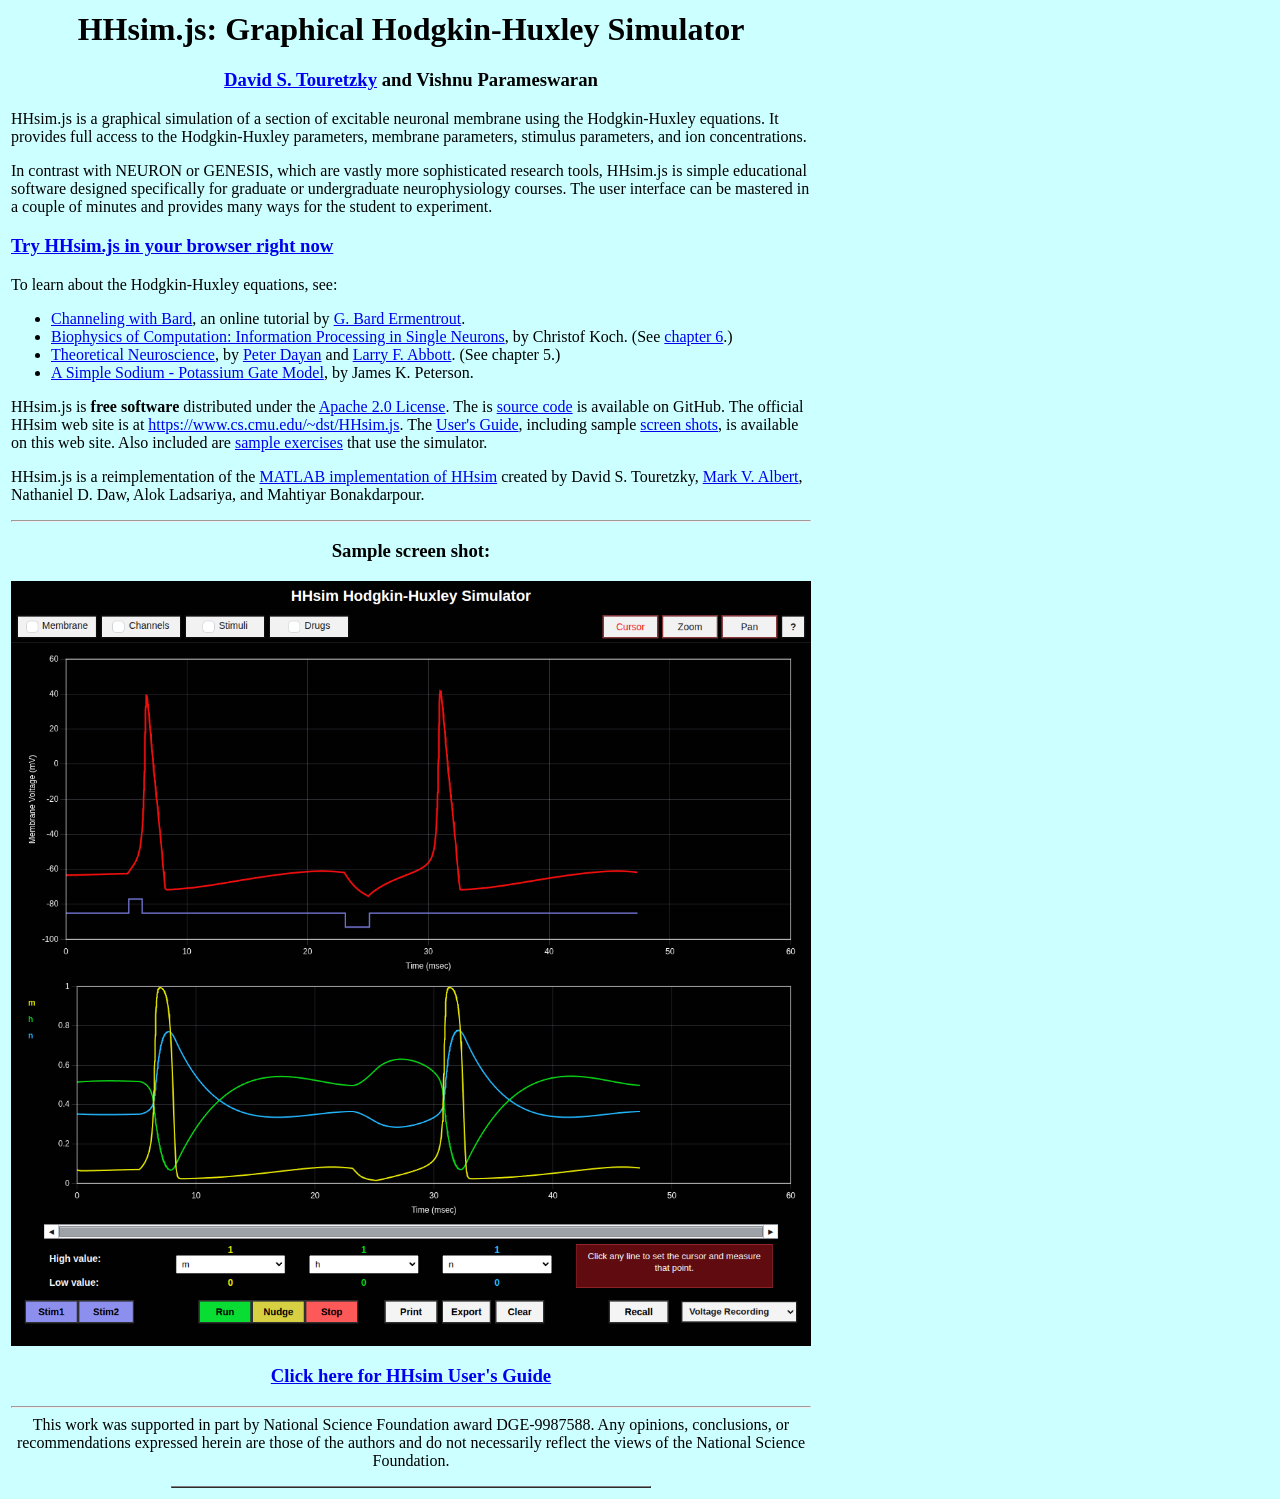
==== docs/HHsim.js_ Graphical Hodgkin-Huxley Simulator.html @ 3055e1a1 "Add files via upload" ====
<!DOCTYPE html PUBLIC "-//IETF//DTD HTML//EN">
<!-- saved from url=(0046)https://www.cs.cmu.edu/%7Edst/HHsim/index.html -->
<html><head><meta http-equiv="Content-Type" content="text/html; charset=windows-1252">

<title>HHsim.js: Graphical Hodgkin-Huxley Simulator</title></head>

  <body bgcolor="#ccffff">
<table width="800"><tbody><tr><td>
    <center>
    <h1>HHsim.js: Graphical Hodgkin-Huxley Simulator</h1>
      <h3> <a href="https://www.cs.cmu.edu/~dst">David S. Touretzky</a> and  Vishnu Parameswaran</h3>
</center>

HHsim.js is a graphical simulation of a section of excitable neuronal
membrane using the Hodgkin-Huxley equations.  It provides full access
to the Hodgkin-Huxley parameters, membrane parameters, stimulus
parameters, and ion concentrations.<p>

In contrast with NEURON or GENESIS, which are vastly more
sophisticated research tools, HHsim.js is simple educational software
designed specifically for graduate or undergraduate neurophysiology
courses.  The user interface can be mastered in a couple of minutes
and provides many ways for the student to experiment.</p><p>

</p><h3><a href="https://www.cs.cmu.edu/%7Edst/HHsim/HHsim.js" target="_NEW">Try HHsim.js in your browser right now</a></h3><p>

To learn about the Hodgkin-Huxley equations, see:

</p><ul>
<li> <a href="https://www.cs.cmu.edu/~dst/HHsim.js/bard-channels.pdf" target="_new">Channeling with Bard</a>,
an online tutorial by <a href="https://www.pitt.edu/~phase/" target="_new">G. Bard Ermentrout</a>.

</li><li> <a href="https://christofkoch.com/biophysics-book/" target="_new">Biophysics of Computation: Information Processing in Single Neurons</a>, by Christof Koch.  (See
<a href="https://christofkoch.files.wordpress.com/2014/01/hodgkin_huxley.pdf" target="_new">chapter 6</a>.)

</li><li> <a href="https://boulderschool.yale.edu/sites/default/files/files/DayanAbbott.pdf" target="_new">Theoretical
      Neuroscience</a>, by <a href="https://www.kyb.tuebingen.mpg.de/person/95844/250676" target="_new">Peter Dayan</a> and
    <a href="https://ctn.zuckermaninstitute.columbia.edu/people/larry-f-abbott" target="_new">Larry F. Abbott</a>.  (See chapter 5.)

</li><li> <a href="https://web.archive.org/web/20040904063242/https://www.ces.clemson.edu/~petersj/BioEng/SimpleGates/index.html" target="_new"> A Simple Sodium - Potassium Gate Model</a>, by James K. Peterson.
</li></ul>

HHsim.js is <b>free software</b> distributed under the
<a href="https://www.cs.cmu.edu/%7Edst/HHsim/HHsim.js/LICENSE">Apache 2.0 License</a>.  The
is <a href="https://github.com/touretzkyds/HHsim.js">source code</a>
is available on GitHub.  The official HHsim web site is
at <a href="https://www.cs.cmu.edu/~dst/HHsim.js">https://www.cs.cmu.edu/~dst/HHsim.js</a>.
The <a href="https://www.cs.cmu.edu/%7Edst/HHsim/guide.html">User's Guide</a>, including
sample <a href="https://www.cs.cmu.edu/%7Edst/HHsim/screenshots.html">screen shots</a>, is available on
this web site. Also included are <a href="https://www.cs.cmu.edu/%7Edst/HHsim/exercises.html">sample
exercises</a> that use the simulator.<p></p><p>

HHsim.js is a reimplementation of the <a href="https://www.cs.cmu.edu/%7Edst/HHsim/hhsim_37">MATLAB
implementation of HHsim</a> created by David
S. Touretzky, <a href="https://mva.me/">Mark V. Albert</a>, Nathaniel
D. Daw, Alok Ladsariya, and Mahtiyar Bonakdarpour.


</p><center>
<hr><h3>Sample screen shot:</h3><img src="./HHsim.js_ Graphical Hodgkin-Huxley Simulator_files/main.png" width="800" align="middle"><p>


</p><blockquote>
<a href="https://www.cs.cmu.edu/~dst/HHsim/guide.html"><h3>Click here for HHsim User's Guide</h3></a>
</blockquote><p>


</p><hr>
This work was supported in part by National Science Foundation award
DGE-9987588.  Any opinions, conclusions, or recommendations expressed
herein are those of the authors and do not necessarily reflect the
views of the National Science Foundation.<p>

  
</p><table bgcolor="#ffffc0" border="1" width="60%">






</table>


</center></td></tr></tbody></table></body></html>
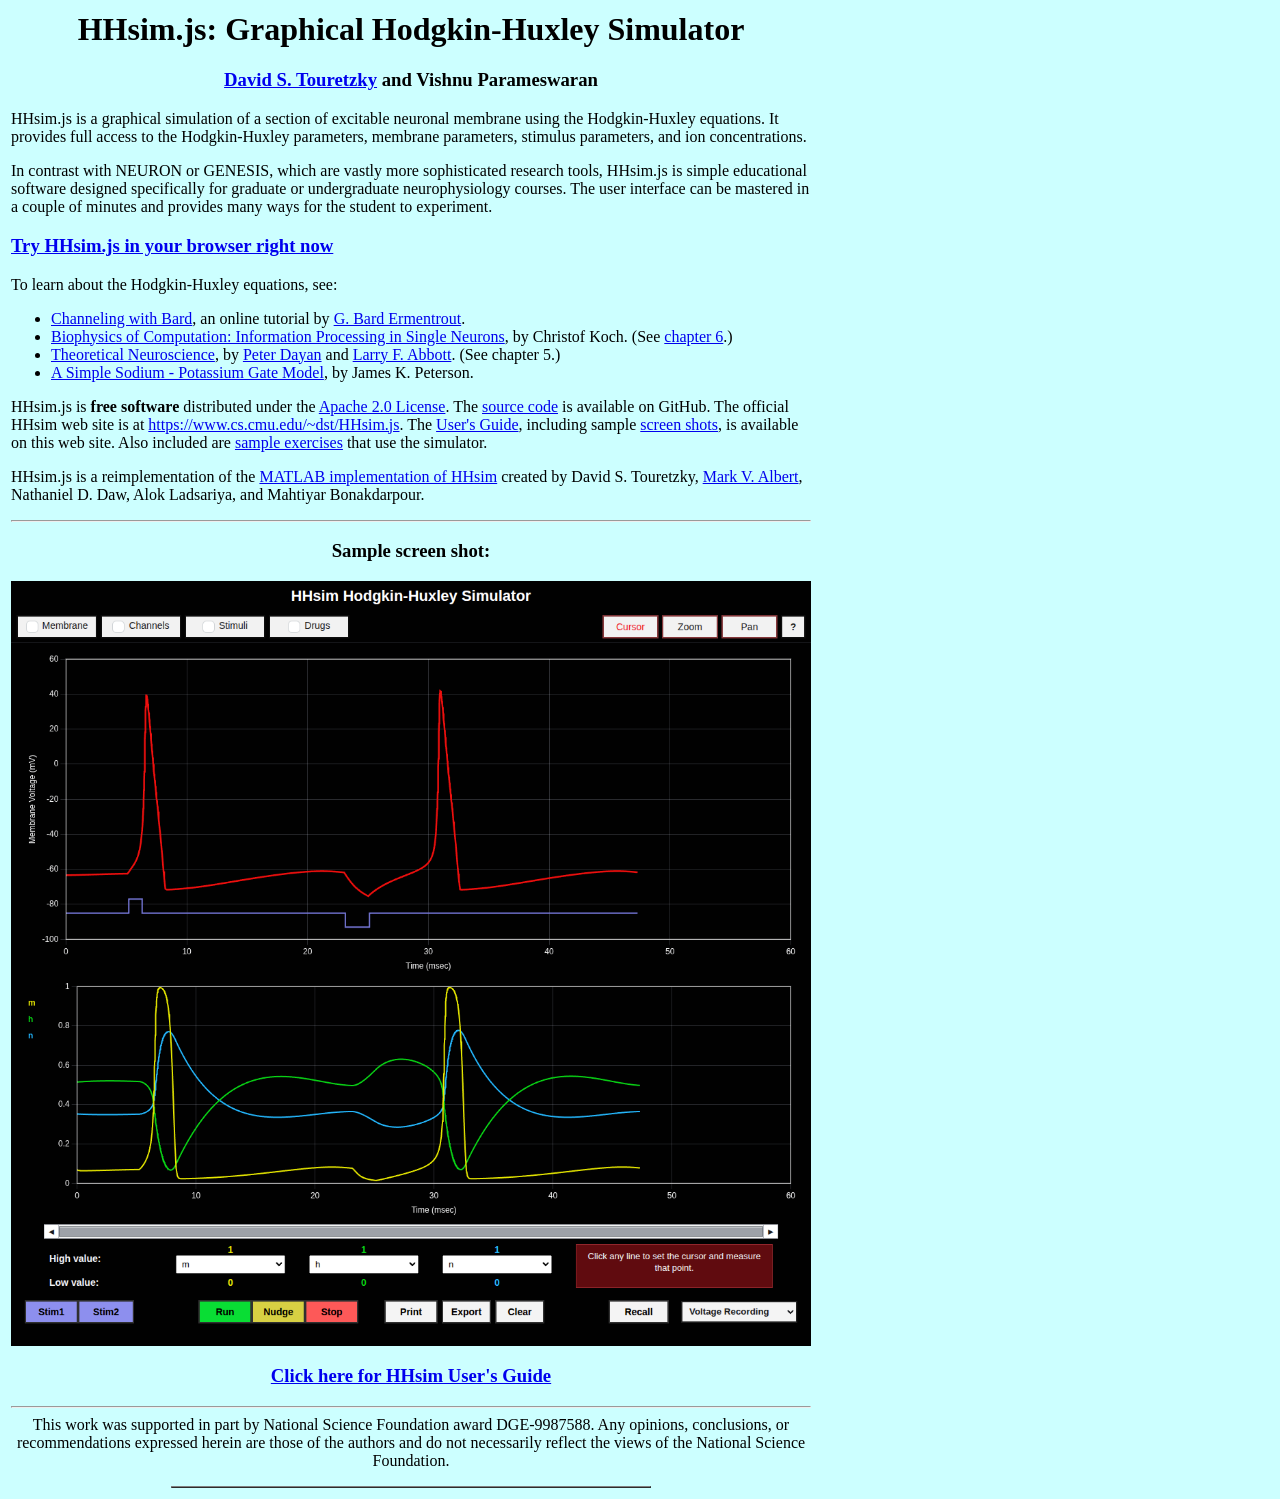
==== commit d2fa6ed1: "typo" ====
--- a/docs/HHsim.js_ Graphical Hodgkin-Huxley Simulator.html
+++ b/docs/HHsim.js_ Graphical Hodgkin-Huxley Simulator.html
@@ -42,7 +42,7 @@
 
 HHsim.js is <b>free software</b> distributed under the
 <a href="https://www.cs.cmu.edu/%7Edst/HHsim/HHsim.js/LICENSE">Apache 2.0 License</a>.  The
-is <a href="https://github.com/touretzkyds/HHsim.js">source code</a>
+<a href="https://github.com/touretzkyds/HHsim.js">source code</a>
 is available on GitHub.  The official HHsim web site is
 at <a href="https://www.cs.cmu.edu/~dst/HHsim.js">https://www.cs.cmu.edu/~dst/HHsim.js</a>.
 The <a href="https://www.cs.cmu.edu/%7Edst/HHsim/guide.html">User's Guide</a>, including
@@ -82,4 +82,4 @@
 </table>
 
 
-</center></td></tr></tbody></table></body></html>+</center></td></tr></tbody></table></body></html>
